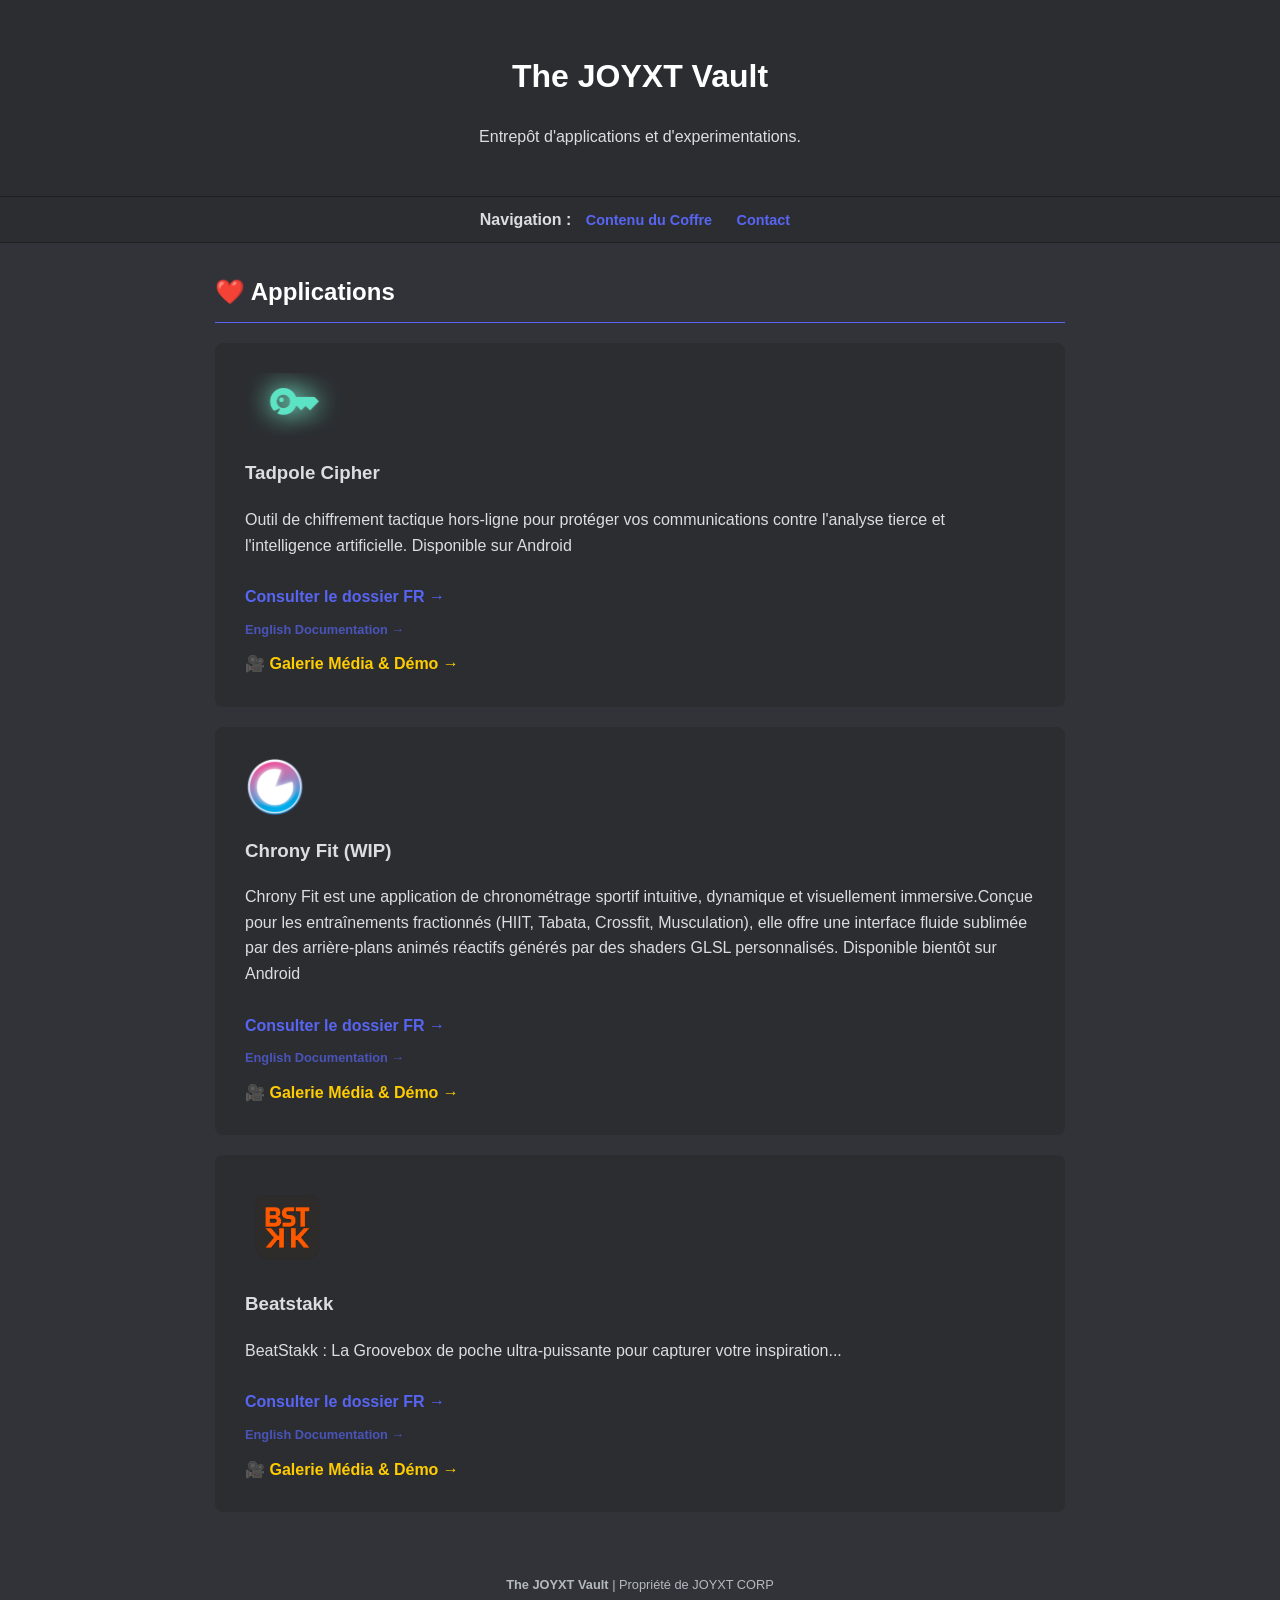
==== index.html @ 12e6acbd "changement de page FR" ====
<!DOCTYPE html>
<html lang="fr">
<head>
    <meta charset="UTF-8">
    <meta name="viewport" content="width=device-width, initial-scale=1.0">
    <title>The JOYXT Vault - Accueil</title>
    <link rel="stylesheet" href="style.css">
</head>
<body>
    <header>
        <h1>The JOYXT Vault</h1>
        <p>Entrepôt d'applications et d'experimentations.</p>
    </header>
    
    <nav class="toc">
        <strong>Navigation :</strong>
        <a href="#projets">Contenu du Coffre</a>
        <a href="mailto:joyxt@protonmail.com">Contact</a>
    </nav>

    <main>
        <section id="projets">
            <h2>❤️ Applications</h2>
            <div class="card">
                <img src="img/Tadpole_Cipher.png" alt="Tadpole Cipher Logo" style="width: 97px; height: 67px; max-width: 50%; display: block; margin-bottom: 1x; border-radius: 1px;">
                
                <h3>Tadpole Cipher</h3>
                <p>Outil de chiffrement tactique hors-ligne pour protéger vos communications contre l'analyse tierce et l'intelligence artificielle. Disponible sur Android</p>
                <a href="tadpole_cipher.html" class="accent-link">Consulter le dossier FR →</a>
                <br>
                <a href="tadpole_cipher_en.html" class="accent-link" style="font-size: 0.8em; opacity: 0.7;">English Documentation →</a>
                <br>
                <a href="tadpole_media.html" class="accent-link" style="color: #ffcc00;">🎥 Galerie Média & Démo →</a>
            </div>
            <div class="card">
                <img src="img/ChronyFit_iCO.png" alt="Tadpole Cipher Logo" style="width: 60px; height: 60px; max-width: 50%; display: block; margin-bottom: 1x; border-radius: 1px;">
                
                <h3>Chrony Fit (WIP)</h3>
                <p>Chrony Fit est une application de chronométrage sportif intuitive, dynamique et visuellement immersive.Conçue pour les entraînements fractionnés (HIIT, Tabata, Crossfit, Musculation), elle offre une interface fluide sublimée par des arrière-plans animés réactifs générés par des shaders GLSL personnalisés. Disponible bientôt sur Android</p>
                <a href="ChronyFit.html" class="accent-link">Consulter le dossier FR →</a>
                <br>
                <a href="ChronyFit_en.html" class="accent-link" style="font-size: 0.8em; opacity: 0.7;">English Documentation →</a>
                <br>
                <a href="ChronyFit_media.html" class="accent-link" style="color: #ffcc00;">🎥 Galerie Média & Démo →</a>
            </div>
            <div class="card">
                <img src="img/BeatStakk_Playstore_Logo.png" alt="beatStakkLogo" style="width: 85px; height: 85px; max-width: 65%; display: block; margin-bottom: 1x; border-radius: 1px;">
                
                <h3>Beatstakk</h3>
                <p>BeatStakk : La Groovebox de poche ultra-puissante pour capturer votre inspiration...</p>
                <a href="beatstakk_fr2.html" class="accent-link">Consulter le dossier FR →</a>
                <br>
                <a href="beatstakk_en.html" class="accent-link" style="font-size: 0.8em; opacity: 0.7;">English Documentation →</a>
                <br>
                <a href="beatstakk_media.html" class="accent-link" style="color: #ffcc00;">🎥 Galerie Média & Démo →</a>
            </div>
        </section>
    </main>

    <footer>
        <p><strong>The JOYXT Vault</strong> | Propriété de JOYXT CORP</p>
    </footer>
</body>
</html>
---- style.css ----
:root {
    --bg-main: #313338;
    --bg-side: #2B2D31;
    --bg-tertiary: #1E1F22;
    --text-main: #DBDEE1;
    --text-muted: #B5BAC1;
    --accent: #5865F2;
    --white: #FFFFFF;
}

html { scroll-behavior: smooth; }
body { font-family: Arial, sans-serif; background-color: var(--bg-main); color: var(--text-main); margin: 0; line-height: 1.6; }
header { background-color: var(--bg-side); padding: 30px; text-align: center; border-bottom: 1px solid var(--bg-tertiary); }
h1 { color: var(--white); }
.lang-switcher button { background: var(--bg-main); border: 1px solid var(--accent); color: white; padding: 5px 15px; border-radius: 4px; cursor: pointer; }
.lang-switcher button.active { background: var(--accent); }
.toc { position: sticky; top: 0; background: var(--bg-side); padding: 10px; text-align: center; border-bottom: 1px solid var(--bg-tertiary); z-index: 100; }
.toc a { color: var(--accent); text-decoration: none; margin: 0 10px; font-weight: bold; font-size: 0.9em; }
main { max-width: 850px; margin: 20px auto; padding: 0 20px; }
.card { background: var(--bg-side); padding: 30px; border-radius: 8px; margin-bottom: 20px; }
h2 { color: var(--white); border-bottom: 1px solid var(--accent); padding-bottom: 10px; margin-top: 30px; }
footer { text-align: center; padding: 30px; color: var(--text-muted); font-size: 0.8em; }

.accent-link {
    display: inline-block;
    margin-top: 10px;
    color: var(--accent);
    text-decoration: none;
    font-weight: bold;
}
.accent-link:hover {
    text-decoration: underline;
    color: var(--white);
}

/* --- AJOUTS POUR LA PAGE MEDIA (SANS DÉNATURER L'EXISTANT) --- */

.video-container {
    position: relative;
    padding-bottom: 56.25%; /* Ratio 16/9 */
    height: 0;
    overflow: hidden;
    margin: 20px 0;
}

.video-container iframe {
    position: absolute;
    top: 0;
    left: 0;
    width: 100%;
    height: 100%;
    border: 2px solid var(--bg-tertiary);
    border-radius: 8px;
}

.media-grid {
    display: grid;
    grid-template-columns: repeat(auto-fit, minmax(200px, 1fr));
    gap: 15px;
    margin-top: 20px;
}

.media-item {
    background: var(--bg-tertiary);
    padding: 10px;
    border-radius: 6px;
    text-align: center;
}

.media-item img {
    max-width: 100%;
    border-radius: 4px;
    border: 1px solid var(--bg-main);
}
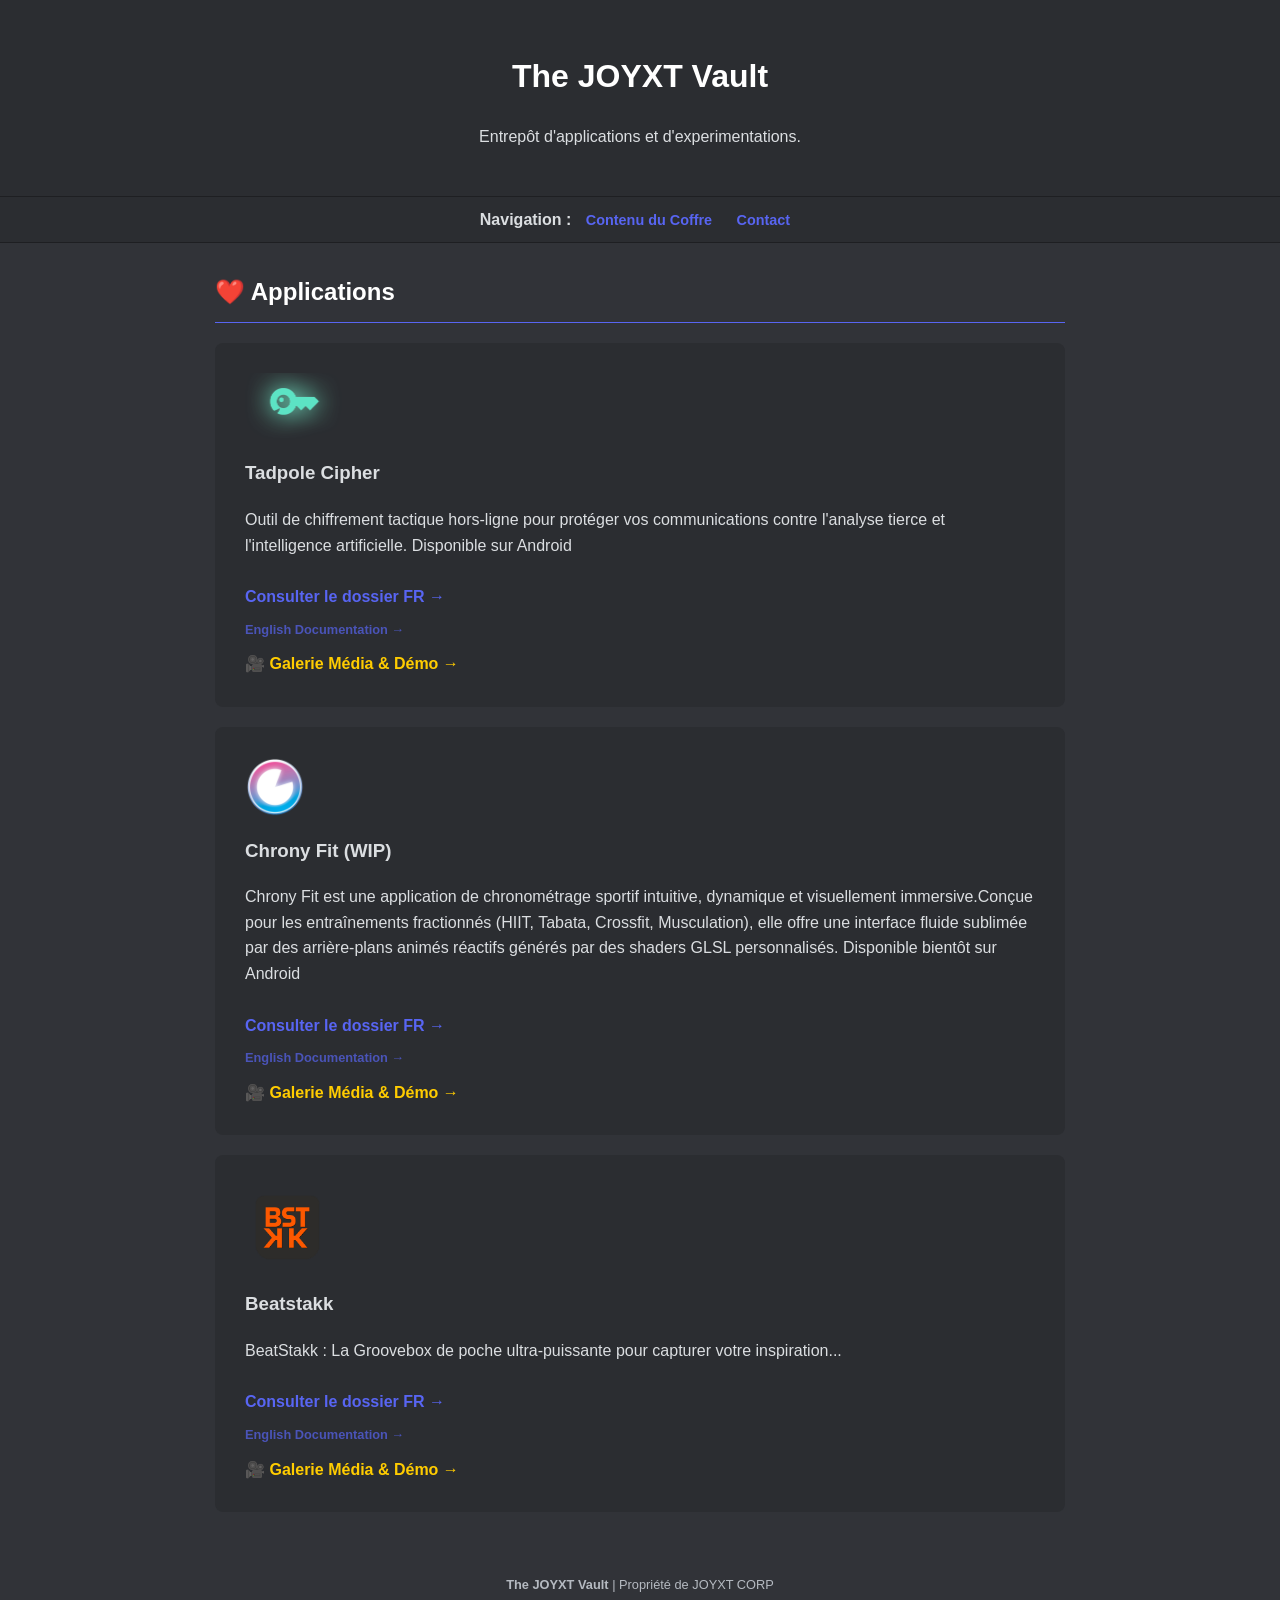
==== commit c7a672ef: "change logo size" ====
--- a/index.html
+++ b/index.html
@@ -44,7 +44,7 @@
                 <a href="ChronyFit_media.html" class="accent-link" style="color: #ffcc00;">🎥 Galerie Média & Démo →</a>
             </div>
             <div class="card">
-                <img src="img/BeatStakk_Playstore_Logo.png" alt="beatStakkLogo" style="width: 85px; height: 85px; max-width: 65%; display: block; margin-bottom: 1x; border-radius: 1px;">
+                <img src="img/BeatStakk_Playstore_Logo.png" alt="beatStakkLogo" style="width: 85px; height: 85px; max-width: 80%; display: block; margin-bottom: 1x; border-radius: 1px;">
                 
                 <h3>Beatstakk</h3>
                 <p>BeatStakk : La Groovebox de poche ultra-puissante pour capturer votre inspiration...</p>
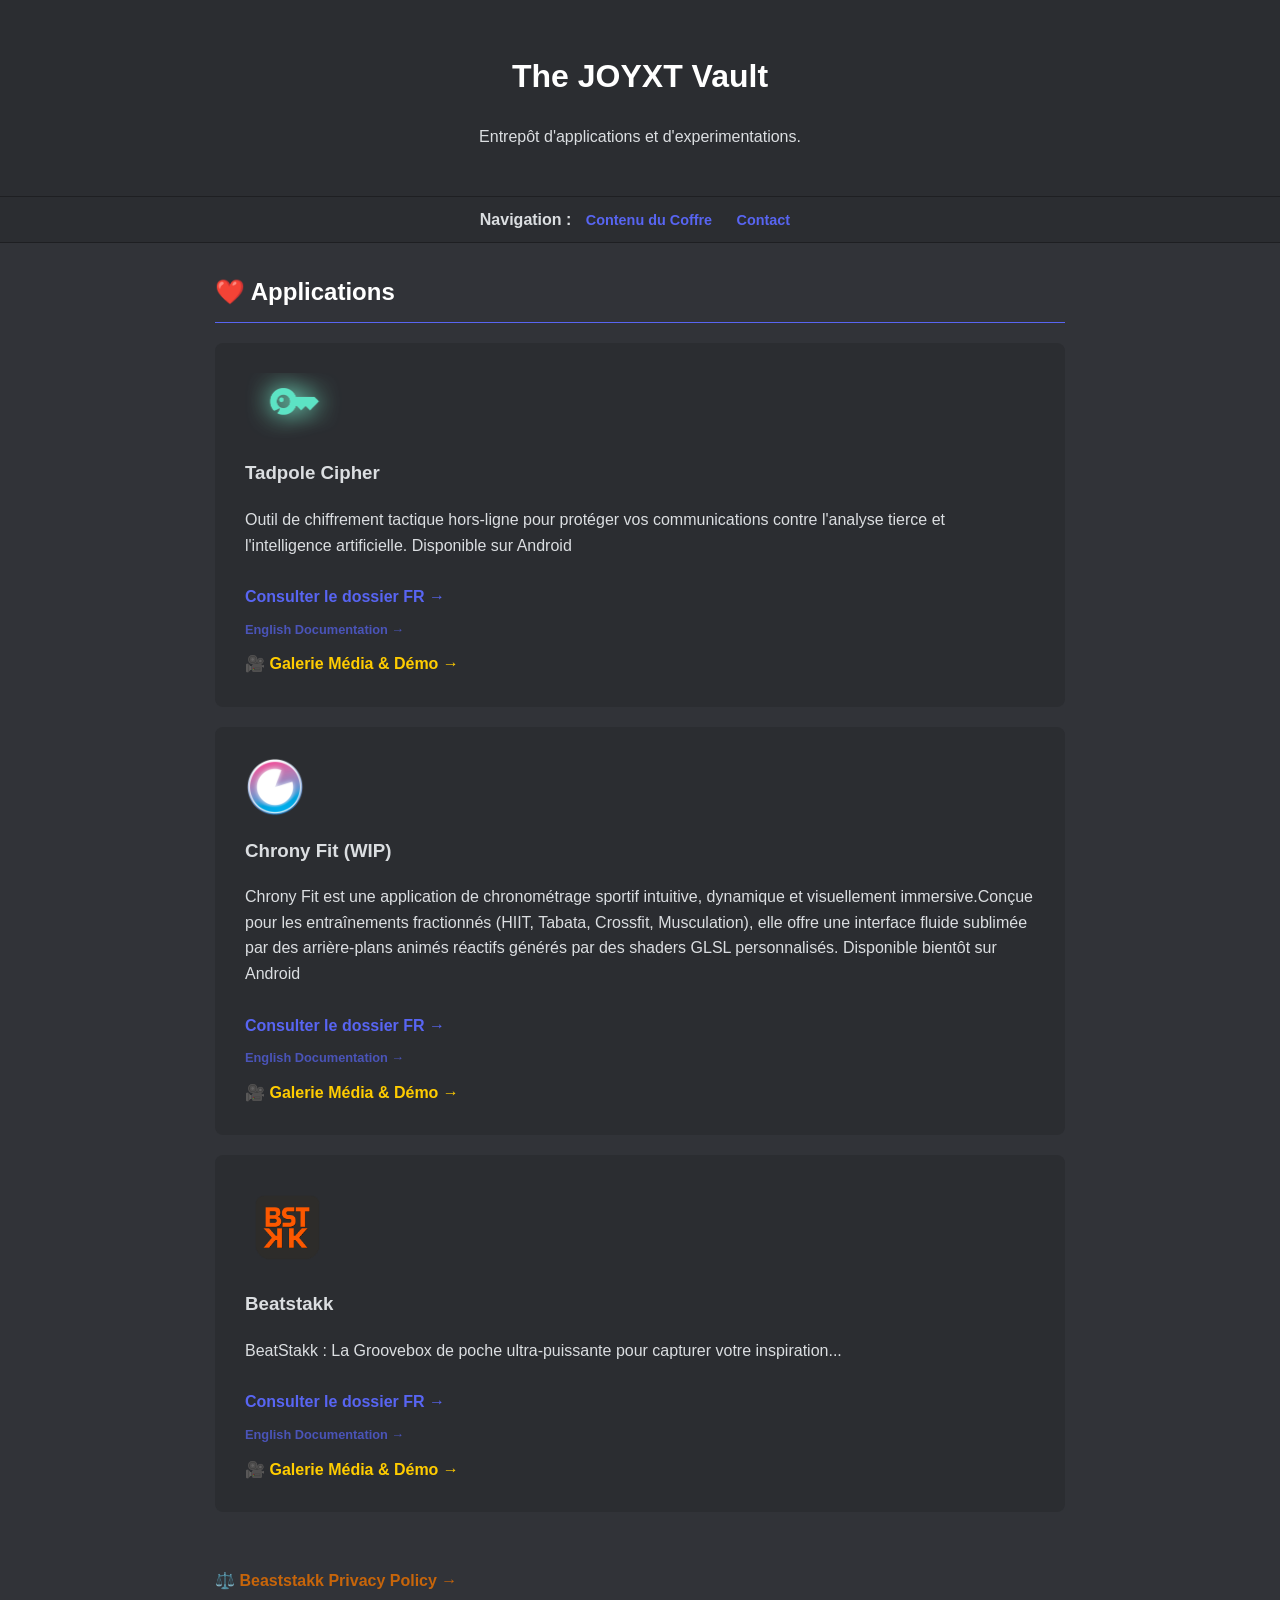
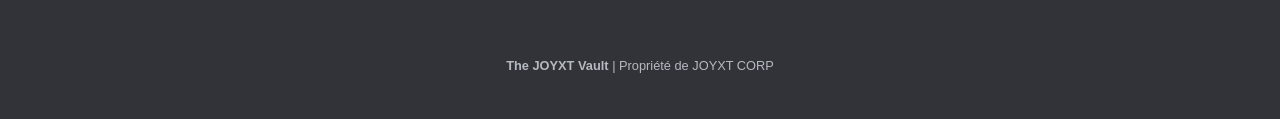
==== commit adb35d48: "Update index.html ADD privacy loink" ====
--- a/index.html
+++ b/index.html
@@ -44,7 +44,7 @@
                 <a href="ChronyFit_media.html" class="accent-link" style="color: #ffcc00;">🎥 Galerie Média & Démo →</a>
             </div>
             <div class="card">
-                <img src="img/BeatStakk_Playstore_Logo.png" alt="beatStakkLogo" style="width: 85px; height: 85px; max-width: 80%; display: block; margin-bottom: 1x; border-radius: 1px;">
+                <img src="img/BeatStakk_Playstore_Logo.png" alt="beatStakkLogo" style="width: 85px; height: 85px; max-width: 100%; display: block; margin-bottom: 1x; border-radius: 1px;">
                 
                 <h3>Beatstakk</h3>
                 <p>BeatStakk : La Groovebox de poche ultra-puissante pour capturer votre inspiration...</p>
@@ -54,6 +54,11 @@
                 <br>
                 <a href="beatstakk_media.html" class="accent-link" style="color: #ffcc00;">🎥 Galerie Média & Démo →</a>
             </div>
+            </div>
+            <br>
+            <a href="Beatstakk_Privacy_Policy.html" class="accent-link" style="color: #c7650a;">⚖️ Beaststakk Privacy Policy →</a>
+            </div>
+
         </section>
     </main>
 
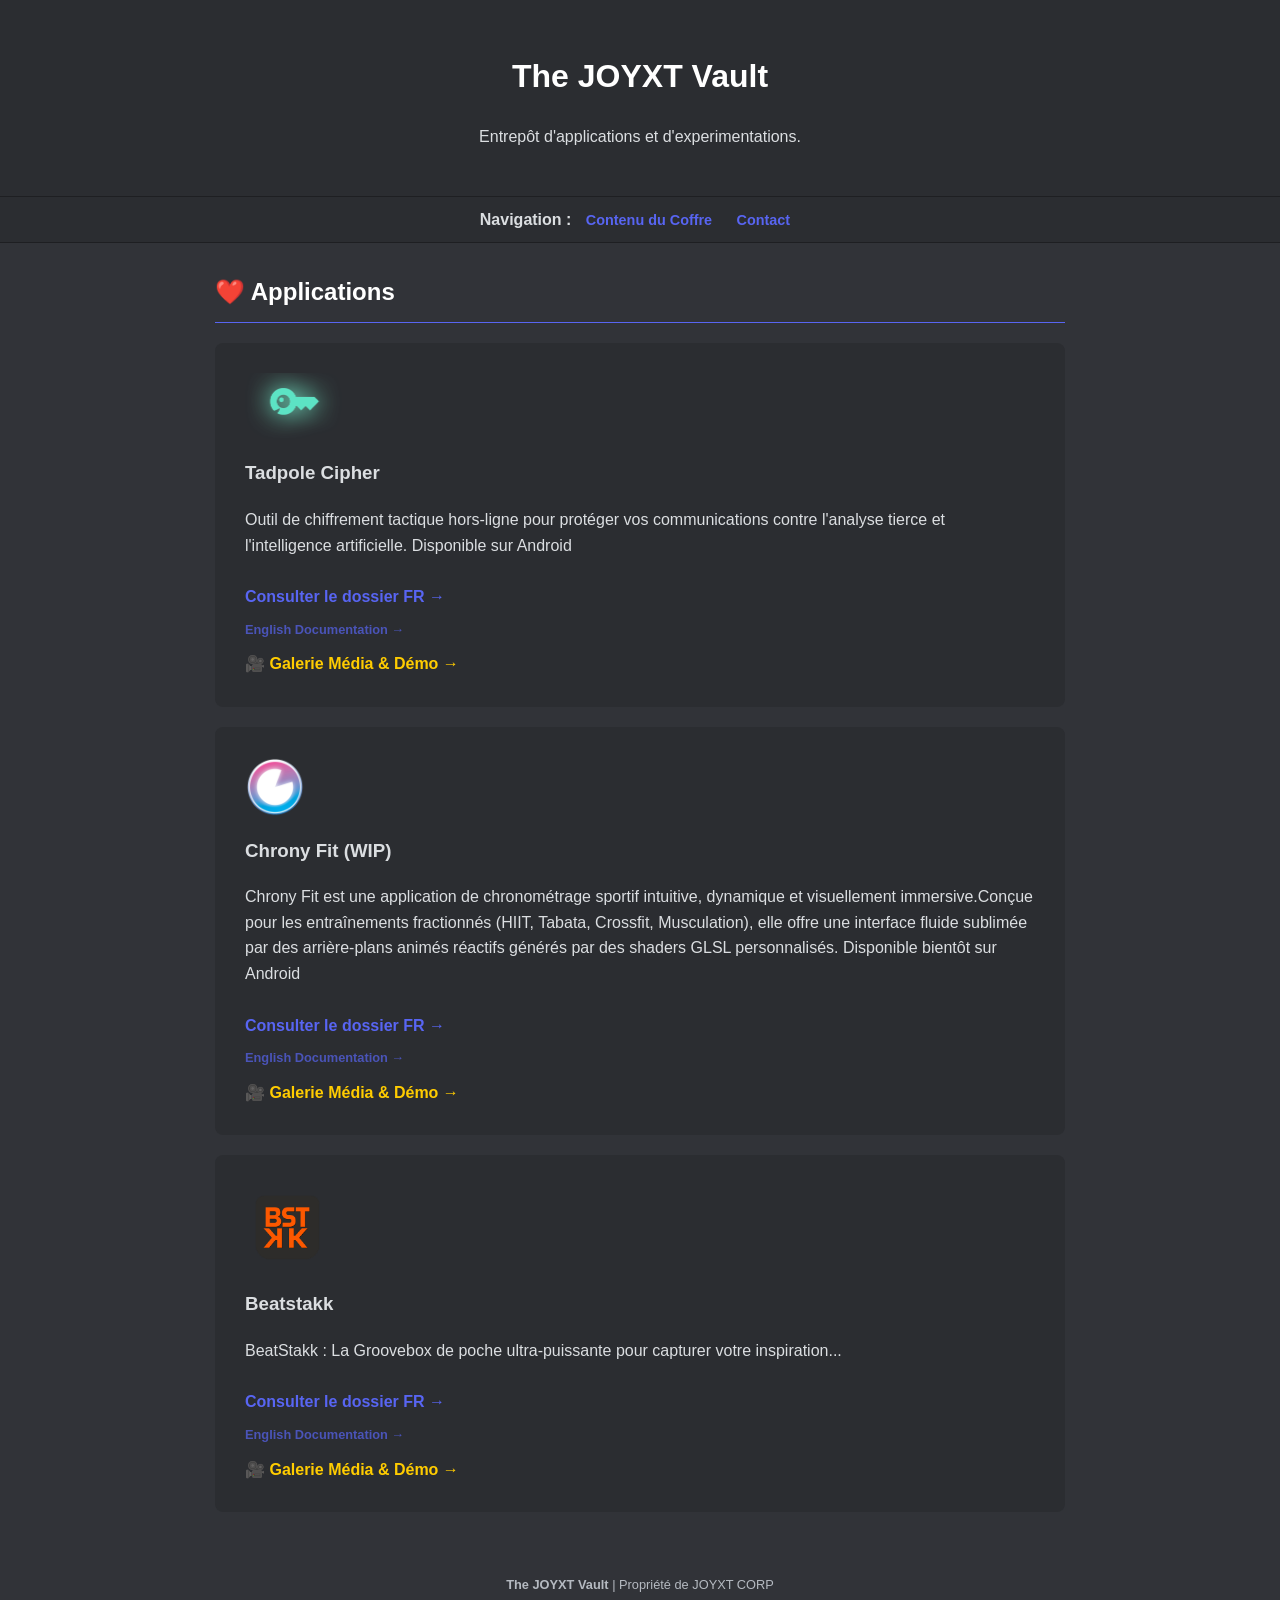
==== commit df7d32fe: "Update index.html" ====
--- a/index.html
+++ b/index.html
@@ -54,11 +54,7 @@
                 <br>
                 <a href="beatstakk_media.html" class="accent-link" style="color: #ffcc00;">🎥 Galerie Média & Démo →</a>
             </div>
-            </div>
-            <br>
-            <a href="Beatstakk_Privacy_Policy.html" class="accent-link" style="color: #c7650a;">⚖️ Beaststakk Privacy Policy →</a>
-            </div>
-
+           
         </section>
     </main>
 
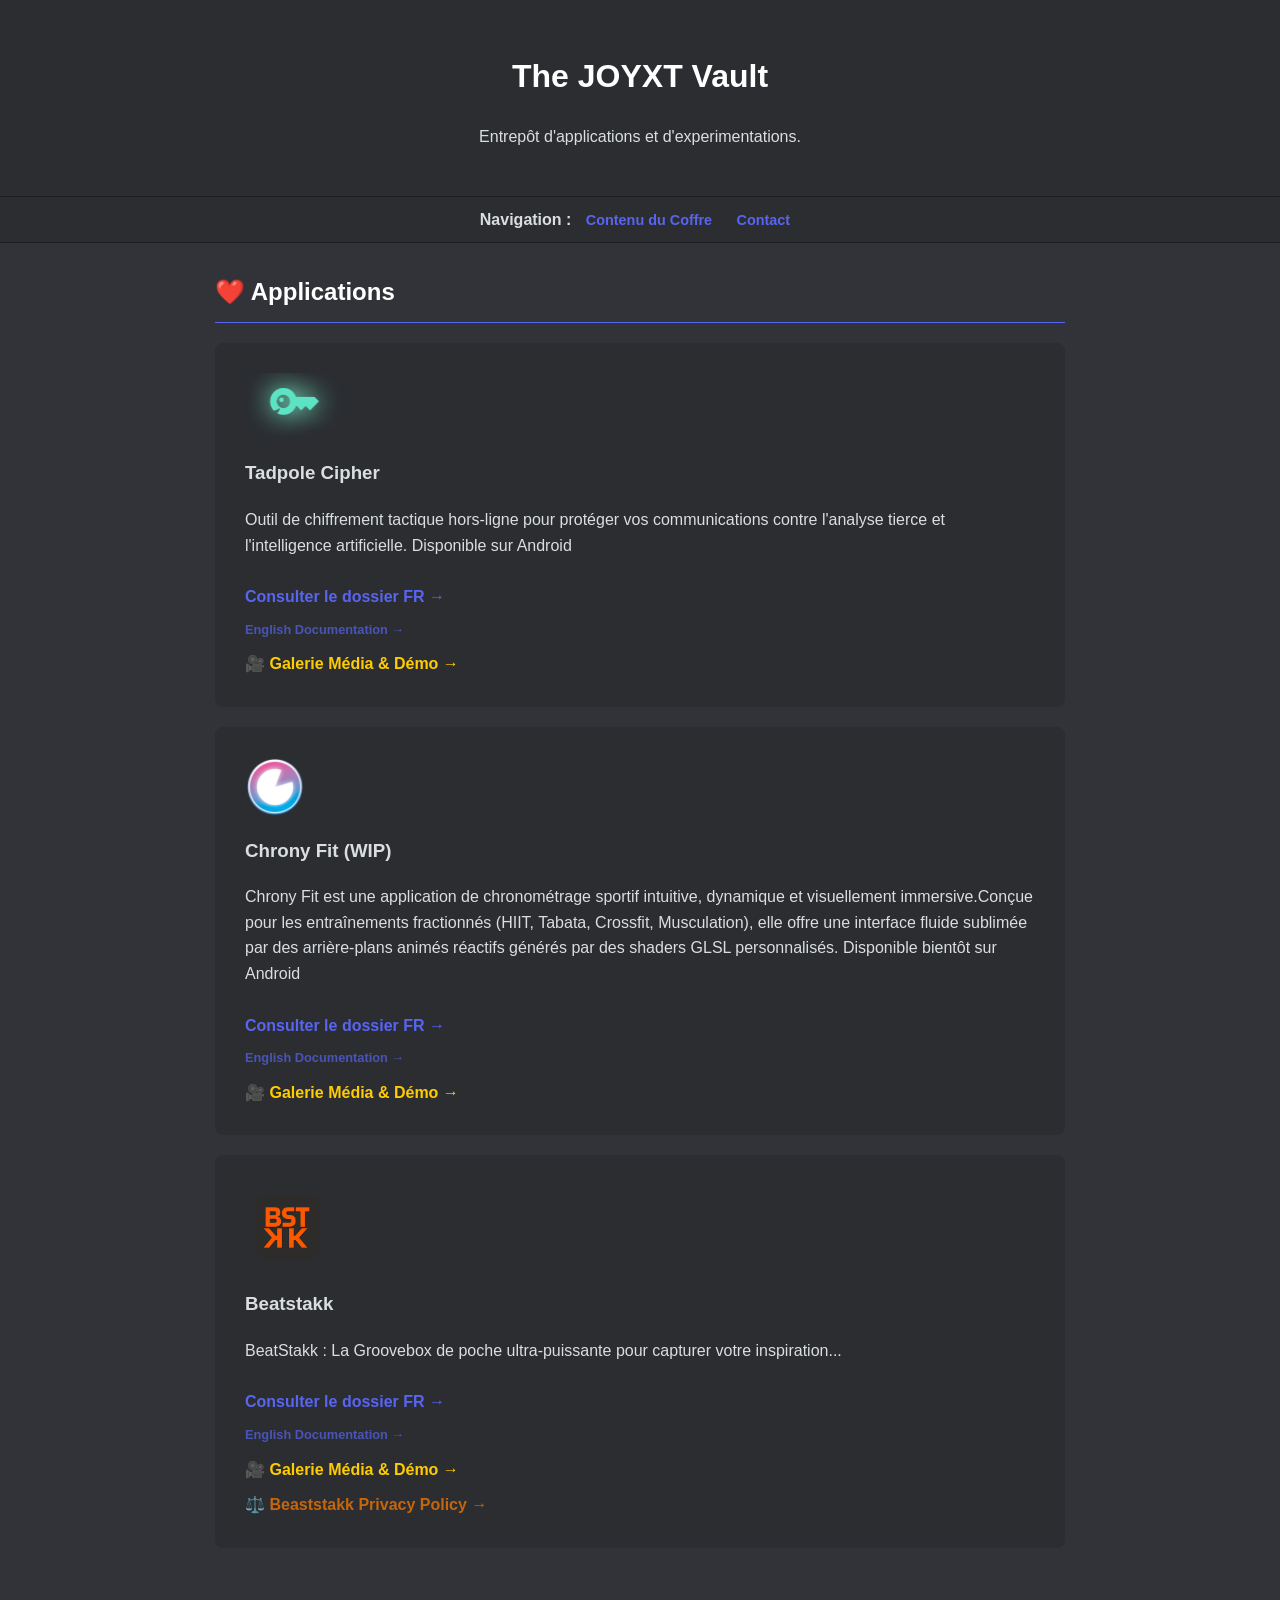
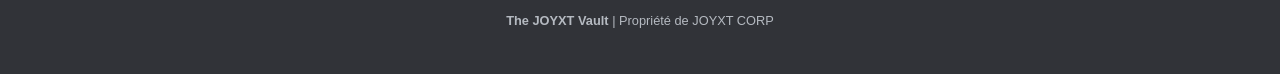
==== commit 5b297e0e: "Update index.html" ====
--- a/index.html
+++ b/index.html
@@ -53,6 +53,11 @@
                 <a href="beatstakk_en.html" class="accent-link" style="font-size: 0.8em; opacity: 0.7;">English Documentation →</a>
                 <br>
                 <a href="beatstakk_media.html" class="accent-link" style="color: #ffcc00;">🎥 Galerie Média & Démo →</a>
+                
+            <br>
+            <a href="Beatstakk_Privacy_Policy.html" class="accent-link" style="color: #c7650a;">⚖️ Beaststakk Privacy Policy →</a>
+            
+
             </div>
            
         </section>
